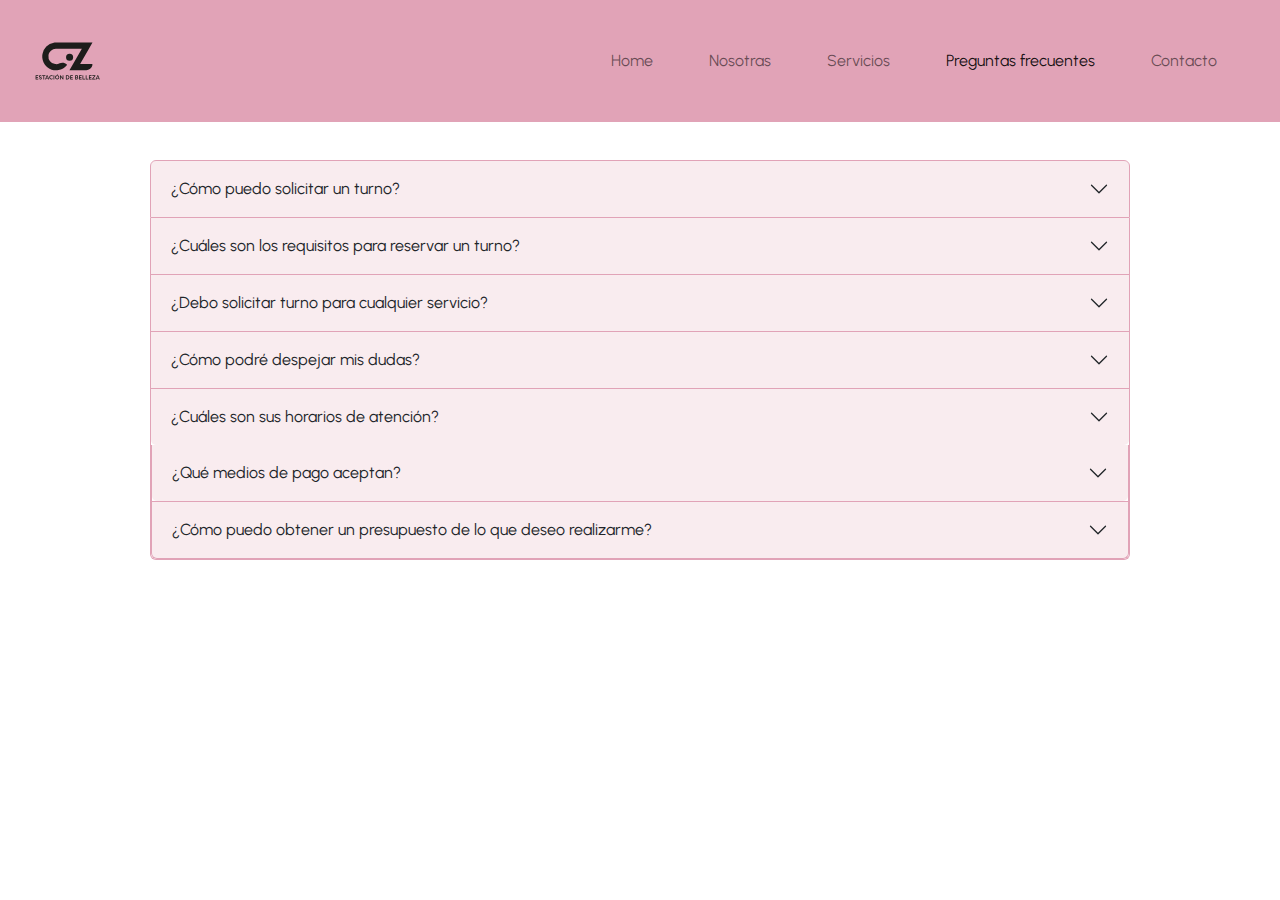
==== pages/blog.html @ d236ede9 "actualización preguntas frecuentes" ====
<!DOCTYPE html>
<html lang="en">
<head>
    <meta charset="UTF-8">
    <meta http-equiv="X-UA-Compatible" content="IE=edge">
    <meta name="viewport" content="width=device-width, initial-scale=1.0">
  <link rel="stylesheet" href="../css/bootstrap.css">
   
  <script src="https://cdn.jsdelivr.net/npm/@popperjs/core@2.11.6/dist/umd/popper.min.js"
  integrity="sha384-oBqDVmMz9ATKxIep9tiCxS/Z9fNfEXiDAYTujMAeBAsjFuCZSmKbSSUnQlmh/jp3"
  crossorigin="anonymous"></script>

<link rel="stylesheet" href="../css/styles.css">
<link rel="preconnect" href="https://fonts.googleapis.com">
<link rel="preconnect" href="https://fonts.gstatic.com" crossorigin>
<link href="https://fonts.googleapis.com/css2?family=Urbanist:ital,wght@0,300;0,400;0,600;0,700;1,100&display=swap"
  rel="stylesheet">
  
    <title> PREGUNTAS FRECUENTES | Últimas novedades sobre belleza </title>
</head>
<body>

            <!-- Comienzo de mi header -->

        <header class="header">
          <nav class="navbar navbar-expand-md navbar-light">
              <div class="container-fluid">
  
                <button class="navbar-toggler" type="button" data-bs-toggle="collapse" data-bs-target="#navbar-toggler" aria-controls="navbarTogglerDemo1" aria-expanded="false" aria-label="Toggle navigation">
                  <span class="navbar-toggler-icon"></span>
                </button>
  
                <div class="collapse navbar-collapse" id="navbar-toggler">
                  <a class="navbar-brand" href="#"> <img src="../img/LOGO CZ-07.svg" width="80" alt="logo de la pagina web"></a>
  
                  <ul class="navbar-nav d-flex justify-content-center align-items-center">
                   
                      <li class="nav-item">
                      <a class="nav-link" href="../index.html">Home</a>
                    </li>
                    <li class="nav-item">
                      <a class="nav-link" href="./nosotras.html">Nosotras</a>
                    </li>
                    <li class="nav-item">
                      <a class="nav-link" href="./servicios.html"> Servicios</a>
                    </li>
  
                    <li class="nav-item">
                      <a class="nav-link active" aria-current="page" href="./blog.html"> Preguntas frecuentes</a>
                    </li>
                    <li class="nav-item">
                      <a class="nav-link" href="./contacto.html"> Contacto</a>
                    </li>
                  </ul>
  
                </div>
              </div>
            </nav>
  
          </header>

       <!-- Comienzo PREGUNTAS -->

         
       <div class="accordion" id="accordionExample">

        <div class="accordion-item">
          <h2 class="accordion-header" id="headingOne">
            <button class="accordion-button collapsed" type="button" data-bs-toggle="collapse" data-bs-target="#collapseOne" aria-expanded="true" aria-controls="collapseOne">
              ¿Cómo puedo solicitar un turno?
            </button>
          </h2>
          <div id="collapseOne" class="accordion-collapse collapse" aria-labelledby="headingOne" data-bs-parent="#accordionExample">
            <div class="accordion-body">
             Podes reservar tu turno a través de nuestro WhatsApp al 11 5131 9333 o por nuestra web, en la sección <a href="./contacto.html">  <strong>contacto</strong></a>.
              </div>
          </div>
        </div>


        <div class="accordion-item">
          <h2 class="accordion-header" id="headingTwo">
            <button class="accordion-button collapsed" type="button" data-bs-toggle="collapse" data-bs-target="#collapseTwo" aria-expanded="false" aria-controls="collapseTwo">
              ¿Cuáles son los requisitos para reservar un turno?
            </button>
          </h2>
          <div id="collapseTwo" class="accordion-collapse collapse" aria-labelledby="headingTwo" data-bs-parent="#accordionExample">
            <div class="accordion-body">
              Al reservar un turno la/el usuario/a acepta de manera consciente y tacita los términos y condiciones de reserva, al abonar la seña de confirmación del turno, el mismo queda confirmado. </div>
          </div>
        </div>


        <div class="accordion-item">
          <h2 class="accordion-header" id="headingThree">
            <button class="accordion-button collapsed" type="button" data-bs-toggle="collapse" data-bs-target="#collapseThree" aria-expanded="false" aria-controls="collapseThree">
              ¿Debo solicitar turno para cualquier servicio?
            </button>
          </h2>
          <div id="collapseThree" class="accordion-collapse collapse" aria-labelledby="headingThree" data-bs-parent="#accordionExample">
            <div class="accordion-body">
              Respetando los protocolos de atención, solamente se podrá asistir al salón con reserva previa de turno. En caso de que desees solo asesorarte previamente a reservar un turno, podes contactarnos por Whatsapp al 11 5131 9333 o llamando al 4831 3952 para coordinar una visita </div>
          </div>
        </div>

        <div class="accordion-item">
          <h2 class="accordion-header" id="headingFour">
            <button class="accordion-button collapsed" type="button" data-bs-toggle="collapse" data-bs-target="#collapseFour" aria-expanded="true" aria-controls="collapseFour">
              ¿Cómo podré despejar mis dudas?
            </button>
          </h2>
          <div id="collapseFour" class="accordion-collapse collapse" aria-labelledby="headingFour" data-bs-parent="#accordionExample">
            <div class="accordion-body">
              Dentro del turno, habrá un espacio de asesoramiento personalizado para que consultes las dudas que te surjan con respecto a tu servicio, técnica a utilizar o requerimientos para tu cabello!
            </div>
          </div>
        </div>


        <div class="accordion-item">
          <h2 class="accordion-header" id="headingFive">
            <button class="accordion-button collapsed" type="button" data-bs-toggle="collapse" data-bs-target="#collapseFive" aria-expanded="false" aria-controls="collapseFive">
              ¿Cuáles son sus horarios de atención?
            </button>
          </h2>
          <div id="collapseFive" class="accordion-collapse collapse" aria-labelledby="headingFive" data-bs-parent="#accordionExample">
            <div class="accordion-body">Nuestros horarios de atención al público son de martes a domingos de 9 a 21 hs y los lunes y feriados de 9 a 18 hs. Consúltanos según tu servicio a realizar los tiempos de duración de dicho servicio para coordinar un turno en base a nuestros horarios.
          </div>
        </div>


        <div class="accordion-item">
          <h2 class="accordion-header" id="headingSix">
            <button class="accordion-button collapsed" type="button" data-bs-toggle="collapse" data-bs-target="#collapseSix" aria-expanded="false" aria-controls="collapseSix">
              ¿Qué medios de pago aceptan?
            </button>
          </h2>
          <div id="collapseSix" class="accordion-collapse collapse" aria-labelledby="headingSix" data-bs-parent="#accordionExample">
            <div class="accordion-body">
              Aceptamos Mercado Pago, tarjetas de débito o crédito; en efectivo realizamos el 10% de dto.
              Podrás abonar todos los días, en 3 y 6 cuotas sin interés, con cualquier banco, exceptuando entidades financieras</div>
        </div>
      </div>

      <div class="accordion-item">
        <h2 class="accordion-header" id="headingSeven">
          <button class="accordion-button collapsed" type="button" data-bs-toggle="collapse" data-bs-target="#collapseSeven" aria-expanded="false" aria-controls="collapseSeven">
            ¿Cómo puedo obtener un presupuesto de lo que deseo realizarme? 
          </button>
        </h2>
        <div id="collapseSeven" class="accordion-collapse collapse" aria-labelledby="headingSeven" data-bs-parent="#accordionExample">
          <div class="accordion-body">
            Para obtener un presupuesto exacto recomendamos solicitar turno para que uno de nuestros profesionales realice el diagnóstico y asesoramiento correspondiente, en base a largo, cantidad y técnica a utilizar. A través de nuestro Whatsapp podemos brindarte un aproximado del precio de lo que deseas hacerte. Podes escribirnos al 11 5131 9333 o llamando al 4831 3952</div>
    </div>

  









      <script src="https://cdn.jsdelivr.net/npm/bootstrap@5.2.3/dist/js/bootstrap.min.js"
      integrity="sha384-cuYeSxntonz0PPNlHhBs68uyIAVpIIOZZ5JqeqvYYIcEL727kskC66kF92t6Xl2V"
      crossorigin="anonymous"></script>    
</body>
---- css/styles.css ----
* {
  margin: 0;
  padding: 0;
  box-sizing: border-box;
  font-family: "Urbanist", sans-serif, "poppins", "Lucida Sans Regular", "Lucida Grande", "Lucida Sans Unicode", Geneva, Verdana, sans-serif;
}

ul,
ol {
  list-style-type: none;
}

a {
  text-decoration: none;
}

a {
  color: black;
}

section {
  display: flex;
  flex-direction: column;
  align-items: center;
  justify-content: center;
}

header {
  width: 100%;
  background-color: #E1A3B7;
  position: fixed;
  top: 0;
}

.navbar {
  padding: 1rem;
  text-align: center;
}

.navbar-collapse {
  align-items: center;
  justify-content: space-between;
}

.nav-item {
  display: inline-block;
  margin-right: 14px;
  color: #fff;
  padding: 8px 13px;
}

/* hero */
.portada {
  height: 100vh;
  background-color: #E1A3B7;
  background-image: url(../img/woman-washing-head.jpg);
  background-repeat: no-repeat;
  background-size: cover;
  background-position: center;
  display: flex;
  flex-direction: column;
  justify-content: center;
  align-items: center;
}
.portada__titulo {
  font-size: 2.5rem;
}
.portada__parrafo {
  font-size: 1.5rem;
}
.portada__boton {
  padding: 8px 28px;
  background-color: #fff;
  border: 2px solid #fff;
  border-radius: 50px;
  margin-top: 15px;
}

/* servicios */
.servicios .row div {
  height: 250px;
  background-color: #fff;
  border: 3px;
}

.servicios {
  padding: 40px 40px 20px 40px;
}
.servicios__columna {
  padding: 20px;
  border: 2px solid #E1A3B7;
  display: flex;
  flex-direction: column;
  align-items: center;
  justify-content: space-evenly;
}
.servicios__titulo {
  color: rgb(0, 0, 0);
  font-size: 25px;
  font-weight: bold !important;
  margin: 10px 0px;
}
.servicios__badges {
  font-size: 15px;
  margin: 10px 0;
}

/* testimonios */
.testimonios {
  padding: 0px 40px 80px 40px;
}
.testimonios__titulo {
  color: black;
  font-size: 25px;
  font-weight: bold !important;
  margin: 10px 0px;
}
.testimonios__descripcion {
  color: black;
  font-size: 15px;
  font-weight: lighter;
}

.testimonios .carousel {
  max-width: 800px;
}

.carousel-item {
  height: 250px;
}

.carousel-item .container {
  width: 100%;
  height: 100%;
  display: flex;
  flex-direction: column;
  align-items: center;
  justify-items: center;
}

.container {
  display: flex;
  justify-content: center;
}

.testimonio-imagen {
  height: 60px;
  width: 60px;
  margin: 30px 10px 20px 10px;
}

.testimonio-texto {
  max-width: 70%;
  font-size: 20px;
  text-align: center;
  font-weight: 200;
  font-style: italic;
}

.testimonio-info {
  font-weight: bold;
  text-align: center;
  margin-bottom: 0;
}

.testimonio-info p {
  margin-bottom: 0;
}

@media screen and (max-width: 800) {
  .testimonio-imagen {
    height: 120px;
    width: 120px;
  }
  .testimonio-texto {
    font-size: 18px;
  }
}
/* footer */
.footer {
  padding: 40px 40px 80px 40px;
  background-color: black;
  align-items: center;
}
.footer__texto {
  color: #fff;
}

.accordion {
  padding: 160px 150px 80px 150px;
  --bs-accordion-active-color: black;
  --bs-accordion-btn-focus-border-color: #e1a3b660;
  --bs-accordion-btn-focus-box-shadow: 0 0 0 0.15rem #E1A3B7;
  --bs-accordion-active-bg:#e1a3b61e;
  --bs-accordion-btn-bg: #e1a3b536;
  --bs-border-color: #E1A3B7;
}

.contacto {
  padding: 160px 40px 80px 40px;
}
.contacto__titulo {
  color: #E1A3B7;
}
.contacto__subtitulo {
  font-weight: lighter;
}

.btn-primary {
  color: #fff;
  background-color: #E1A3B7;
}

/*# sourceMappingURL=styles.css.map */
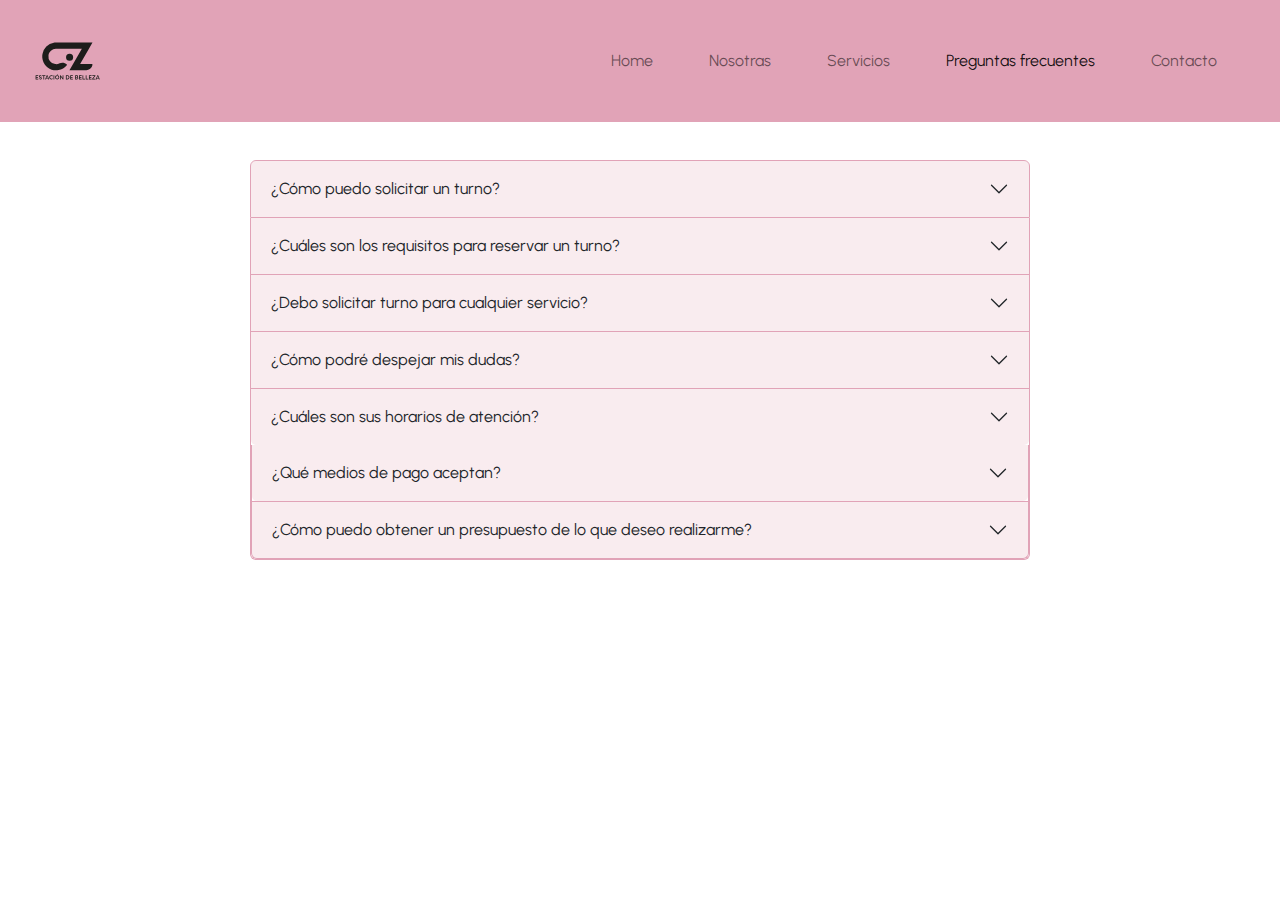
==== commit 3a995e04: "actualización contenido preguntas frecuentes" ====
--- a/pages/blog.html
+++ b/pages/blog.html
@@ -62,7 +62,7 @@
        <!-- Comienzo PREGUNTAS -->
 
          
-       <div class="accordion" id="accordionExample">
+       <div class="accordion">
 
         <div class="accordion-item">
           <h2 class="accordion-header" id="headingOne">
--- a/css/styles.css
+++ b/css/styles.css
@@ -187,7 +187,7 @@
 }
 
 .accordion {
-  padding: 160px 150px 80px 150px;
+  padding: 160px 250px 80px 250px;
   --bs-accordion-active-color: black;
   --bs-accordion-btn-focus-border-color: #e1a3b660;
   --bs-accordion-btn-focus-box-shadow: 0 0 0 0.15rem #E1A3B7;
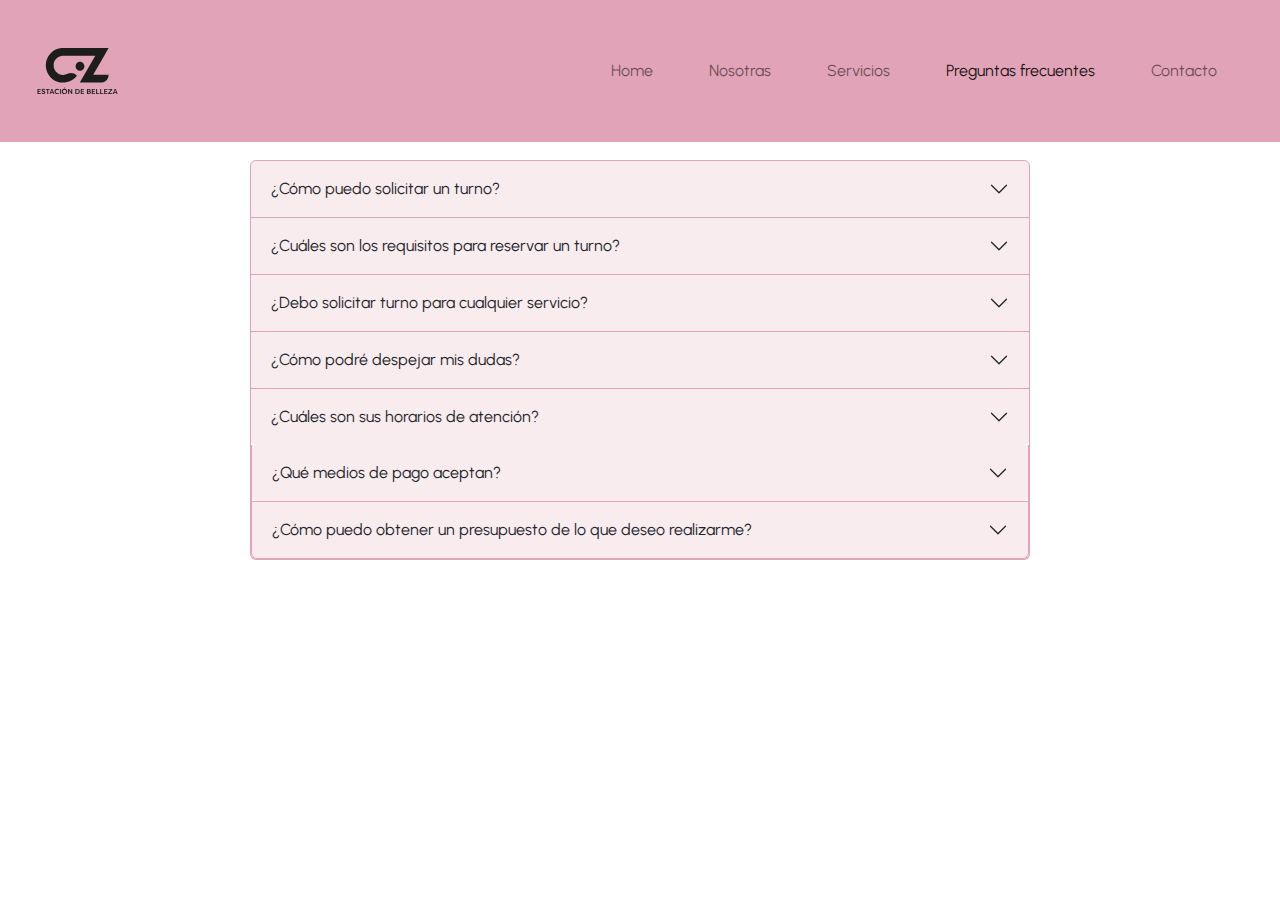
==== commit 85c6675e: "se agrego variables" ====
--- a/pages/blog.html
+++ b/pages/blog.html
@@ -1,159 +1,186 @@
 <!DOCTYPE html>
 <html lang="en">
+
 <head>
-    <meta charset="UTF-8">
-    <meta http-equiv="X-UA-Compatible" content="IE=edge">
-    <meta name="viewport" content="width=device-width, initial-scale=1.0">
+  <meta charset="UTF-8">
+  <meta http-equiv="X-UA-Compatible" content="IE=edge">
+  <meta name="viewport" content="width=device-width, initial-scale=1.0">
   <link rel="stylesheet" href="../css/bootstrap.css">
-   
+
   <script src="https://cdn.jsdelivr.net/npm/@popperjs/core@2.11.6/dist/umd/popper.min.js"
-  integrity="sha384-oBqDVmMz9ATKxIep9tiCxS/Z9fNfEXiDAYTujMAeBAsjFuCZSmKbSSUnQlmh/jp3"
-  crossorigin="anonymous"></script>
+    integrity="sha384-oBqDVmMz9ATKxIep9tiCxS/Z9fNfEXiDAYTujMAeBAsjFuCZSmKbSSUnQlmh/jp3"
+    crossorigin="anonymous"></script>
 
-<link rel="stylesheet" href="../css/styles.css">
-<link rel="preconnect" href="https://fonts.googleapis.com">
-<link rel="preconnect" href="https://fonts.gstatic.com" crossorigin>
-<link href="https://fonts.googleapis.com/css2?family=Urbanist:ital,wght@0,300;0,400;0,600;0,700;1,100&display=swap"
-  rel="stylesheet">
-  
-    <title> PREGUNTAS FRECUENTES | Últimas novedades sobre belleza </title>
+  <link rel="stylesheet" href="../css/styles.css">
+  <link rel="preconnect" href="https://fonts.googleapis.com">
+  <link rel="preconnect" href="https://fonts.gstatic.com" crossorigin>
+  <link href="https://fonts.googleapis.com/css2?family=Urbanist:ital,wght@0,300;0,400;0,600;0,700;1,100&display=swap"
+    rel="stylesheet">
+
+  <title> PREGUNTAS FRECUENTES | Últimas novedades sobre belleza </title>
 </head>
+
 <body>
 
-            <!-- Comienzo de mi header -->
+  <!-- Comienzo de mi header -->
 
-        <header class="header">
-          <nav class="navbar navbar-expand-md navbar-light">
-              <div class="container-fluid">
-  
-                <button class="navbar-toggler" type="button" data-bs-toggle="collapse" data-bs-target="#navbar-toggler" aria-controls="navbarTogglerDemo1" aria-expanded="false" aria-label="Toggle navigation">
-                  <span class="navbar-toggler-icon"></span>
-                </button>
-  
-                <div class="collapse navbar-collapse" id="navbar-toggler">
-                  <a class="navbar-brand" href="#"> <img src="../img/LOGO CZ-07.svg" width="80" alt="logo de la pagina web"></a>
-  
-                  <ul class="navbar-nav d-flex justify-content-center align-items-center">
-                   
-                      <li class="nav-item">
-                      <a class="nav-link" href="../index.html">Home</a>
-                    </li>
-                    <li class="nav-item">
-                      <a class="nav-link" href="./nosotras.html">Nosotras</a>
-                    </li>
-                    <li class="nav-item">
-                      <a class="nav-link" href="./servicios.html"> Servicios</a>
-                    </li>
-  
-                    <li class="nav-item">
-                      <a class="nav-link active" aria-current="page" href="./blog.html"> Preguntas frecuentes</a>
-                    </li>
-                    <li class="nav-item">
-                      <a class="nav-link" href="./contacto.html"> Contacto</a>
-                    </li>
-                  </ul>
-  
-                </div>
-              </div>
-            </nav>
-  
-          </header>
+  <header class="header">
+    <nav class="navbar navbar-expand-md navbar-light">
+      <div class="container-fluid">
 
-       <!-- Comienzo PREGUNTAS -->
+        <button class="navbar-toggler" type="button" data-bs-toggle="collapse" data-bs-target="#navbar-toggler"
+          aria-controls="navbarTogglerDemo1" aria-expanded="false" aria-label="Toggle navigation">
+          <span class="navbar-toggler-icon"></span>
+        </button>
 
-         
-       <div class="accordion">
+        <div class="collapse navbar-collapse" id="navbar-toggler">
+          <a class="navbar-brand" href="#"> <img src="../img/LOGO CZ-07.svg" width="100"
+              alt="logo de la pagina web"></a>
 
-        <div class="accordion-item">
-          <h2 class="accordion-header" id="headingOne">
-            <button class="accordion-button collapsed" type="button" data-bs-toggle="collapse" data-bs-target="#collapseOne" aria-expanded="true" aria-controls="collapseOne">
-              ¿Cómo puedo solicitar un turno?
-            </button>
-          </h2>
-          <div id="collapseOne" class="accordion-collapse collapse" aria-labelledby="headingOne" data-bs-parent="#accordionExample">
-            <div class="accordion-body">
-             Podes reservar tu turno a través de nuestro WhatsApp al 11 5131 9333 o por nuestra web, en la sección <a href="./contacto.html">  <strong>contacto</strong></a>.
-              </div>
-          </div>
+          <ul class="navbar-nav d-flex justify-content-center align-items-center">
+
+            <li class="nav-item">
+              <a class="nav-link" href="../index.html">Home</a>
+            </li>
+            <li class="nav-item">
+              <a class="nav-link" href="./nosotras.html">Nosotras</a>
+            </li>
+            <li class="nav-item">
+              <a class="nav-link" href="./servicios.html"> Servicios</a>
+            </li>
+
+            <li class="nav-item">
+              <a class="nav-link active" aria-current="page" href="./blog.html"> Preguntas frecuentes</a>
+            </li>
+            <li class="nav-item">
+              <a class="nav-link" href="./contacto.html"> Contacto</a>
+            </li>
+          </ul>
+
         </div>
+      </div>
+    </nav>
+
+  </header>
+
+  <!-- Comienzo PREGUNTAS -->
 
 
-        <div class="accordion-item">
-          <h2 class="accordion-header" id="headingTwo">
-            <button class="accordion-button collapsed" type="button" data-bs-toggle="collapse" data-bs-target="#collapseTwo" aria-expanded="false" aria-controls="collapseTwo">
-              ¿Cuáles son los requisitos para reservar un turno?
-            </button>
-          </h2>
-          <div id="collapseTwo" class="accordion-collapse collapse" aria-labelledby="headingTwo" data-bs-parent="#accordionExample">
-            <div class="accordion-body">
-              Al reservar un turno la/el usuario/a acepta de manera consciente y tacita los términos y condiciones de reserva, al abonar la seña de confirmación del turno, el mismo queda confirmado. </div>
-          </div>
+  <div class="accordion">
+
+    <div class="accordion-item">
+      <h2 class="accordion-header" id="headingOne">
+        <button class="accordion-button collapsed" type="button" data-bs-toggle="collapse" data-bs-target="#collapseOne"
+          aria-expanded="true" aria-controls="collapseOne">
+          ¿Cómo puedo solicitar un turno?
+        </button>
+      </h2>
+      <div id="collapseOne" class="accordion-collapse collapse" aria-labelledby="headingOne"
+        data-bs-parent="#accordionExample">
+        <div class="accordion-body">
+          Podes reservar tu turno a través de nuestro WhatsApp al 11 5131 9333 o por nuestra web, en la sección <a
+            href="./contacto.html"> <strong>contacto</strong></a>.
         </div>
+      </div>
+    </div>
 
 
-        <div class="accordion-item">
-          <h2 class="accordion-header" id="headingThree">
-            <button class="accordion-button collapsed" type="button" data-bs-toggle="collapse" data-bs-target="#collapseThree" aria-expanded="false" aria-controls="collapseThree">
-              ¿Debo solicitar turno para cualquier servicio?
-            </button>
-          </h2>
-          <div id="collapseThree" class="accordion-collapse collapse" aria-labelledby="headingThree" data-bs-parent="#accordionExample">
-            <div class="accordion-body">
-              Respetando los protocolos de atención, solamente se podrá asistir al salón con reserva previa de turno. En caso de que desees solo asesorarte previamente a reservar un turno, podes contactarnos por Whatsapp al 11 5131 9333 o llamando al 4831 3952 para coordinar una visita </div>
-          </div>
-        </div>
-
-        <div class="accordion-item">
-          <h2 class="accordion-header" id="headingFour">
-            <button class="accordion-button collapsed" type="button" data-bs-toggle="collapse" data-bs-target="#collapseFour" aria-expanded="true" aria-controls="collapseFour">
-              ¿Cómo podré despejar mis dudas?
-            </button>
-          </h2>
-          <div id="collapseFour" class="accordion-collapse collapse" aria-labelledby="headingFour" data-bs-parent="#accordionExample">
-            <div class="accordion-body">
-              Dentro del turno, habrá un espacio de asesoramiento personalizado para que consultes las dudas que te surjan con respecto a tu servicio, técnica a utilizar o requerimientos para tu cabello!
-            </div>
-          </div>
-        </div>
+    <div class="accordion-item">
+      <h2 class="accordion-header" id="headingTwo">
+        <button class="accordion-button collapsed" type="button" data-bs-toggle="collapse" data-bs-target="#collapseTwo"
+          aria-expanded="false" aria-controls="collapseTwo">
+          ¿Cuáles son los requisitos para reservar un turno?
+        </button>
+      </h2>
+      <div id="collapseTwo" class="accordion-collapse collapse" aria-labelledby="headingTwo"
+        data-bs-parent="#accordionExample">
+        <div class="accordion-body">
+          Al reservar un turno la/el usuario/a acepta de manera consciente y tacita los términos y condiciones de
+          reserva, al abonar la seña de confirmación del turno, el mismo queda confirmado. </div>
+      </div>
+    </div>
 
 
-        <div class="accordion-item">
-          <h2 class="accordion-header" id="headingFive">
-            <button class="accordion-button collapsed" type="button" data-bs-toggle="collapse" data-bs-target="#collapseFive" aria-expanded="false" aria-controls="collapseFive">
-              ¿Cuáles son sus horarios de atención?
-            </button>
-          </h2>
-          <div id="collapseFive" class="accordion-collapse collapse" aria-labelledby="headingFive" data-bs-parent="#accordionExample">
-            <div class="accordion-body">Nuestros horarios de atención al público son de martes a domingos de 9 a 21 hs y los lunes y feriados de 9 a 18 hs. Consúltanos según tu servicio a realizar los tiempos de duración de dicho servicio para coordinar un turno en base a nuestros horarios.
-          </div>
+    <div class="accordion-item">
+      <h2 class="accordion-header" id="headingThree">
+        <button class="accordion-button collapsed" type="button" data-bs-toggle="collapse"
+          data-bs-target="#collapseThree" aria-expanded="false" aria-controls="collapseThree">
+          ¿Debo solicitar turno para cualquier servicio?
+        </button>
+      </h2>
+      <div id="collapseThree" class="accordion-collapse collapse" aria-labelledby="headingThree"
+        data-bs-parent="#accordionExample">
+        <div class="accordion-body">
+          Respetando los protocolos de atención, solamente se podrá asistir al salón con reserva previa de turno. En
+          caso de que desees solo asesorarte previamente a reservar un turno, podes contactarnos por Whatsapp al 11 5131
+          9333 o llamando al 4831 3952 para coordinar una visita </div>
+      </div>
+    </div>
+
+    <div class="accordion-item">
+      <h2 class="accordion-header" id="headingFour">
+        <button class="accordion-button collapsed" type="button" data-bs-toggle="collapse"
+          data-bs-target="#collapseFour" aria-expanded="true" aria-controls="collapseFour">
+          ¿Cómo podré despejar mis dudas?
+        </button>
+      </h2>
+      <div id="collapseFour" class="accordion-collapse collapse" aria-labelledby="headingFour"
+        data-bs-parent="#accordionExample">
+        <div class="accordion-body">
+          Dentro del turno, habrá un espacio de asesoramiento personalizado para que consultes las dudas que te surjan
+          con respecto a tu servicio, técnica a utilizar o requerimientos para tu cabello!
         </div>
+      </div>
+    </div>
 
 
-        <div class="accordion-item">
-          <h2 class="accordion-header" id="headingSix">
-            <button class="accordion-button collapsed" type="button" data-bs-toggle="collapse" data-bs-target="#collapseSix" aria-expanded="false" aria-controls="collapseSix">
-              ¿Qué medios de pago aceptan?
-            </button>
-          </h2>
-          <div id="collapseSix" class="accordion-collapse collapse" aria-labelledby="headingSix" data-bs-parent="#accordionExample">
-            <div class="accordion-body">
-              Aceptamos Mercado Pago, tarjetas de débito o crédito; en efectivo realizamos el 10% de dto.
-              Podrás abonar todos los días, en 3 y 6 cuotas sin interés, con cualquier banco, exceptuando entidades financieras</div>
+    <div class="accordion-item">
+      <h2 class="accordion-header" id="headingFive">
+        <button class="accordion-button collapsed" type="button" data-bs-toggle="collapse"
+          data-bs-target="#collapseFive" aria-expanded="false" aria-controls="collapseFive">
+          ¿Cuáles son sus horarios de atención?
+        </button>
+      </h2>
+      <div id="collapseFive" class="accordion-collapse collapse" aria-labelledby="headingFive"
+        data-bs-parent="#accordionExample">
+        <div class="accordion-body">Nuestros horarios de atención al público son de martes a domingos de 9 a 21 hs y los
+          lunes y feriados de 9 a 18 hs. Consúltanos según tu servicio a realizar los tiempos de duración de dicho
+          servicio para coordinar un turno en base a nuestros horarios.
+        </div>
+      </div>
+
+
+      <div class="accordion-item">
+        <h2 class="accordion-header" id="headingSix">
+          <button class="accordion-button collapsed" type="button" data-bs-toggle="collapse"
+            data-bs-target="#collapseSix" aria-expanded="false" aria-controls="collapseSix">
+            ¿Qué medios de pago aceptan?
+          </button>
+        </h2>
+        <div id="collapseSix" class="accordion-collapse collapse" aria-labelledby="headingSix"
+          data-bs-parent="#accordionExample">
+          <div class="accordion-body">
+            Aceptamos Mercado Pago, tarjetas de débito o crédito; en efectivo realizamos el 10% de dto.
+            Podrás abonar todos los días, en 3 y 6 cuotas sin interés, con cualquier banco, exceptuando entidades
+            financieras</div>
         </div>
       </div>
 
       <div class="accordion-item">
         <h2 class="accordion-header" id="headingSeven">
-          <button class="accordion-button collapsed" type="button" data-bs-toggle="collapse" data-bs-target="#collapseSeven" aria-expanded="false" aria-controls="collapseSeven">
-            ¿Cómo puedo obtener un presupuesto de lo que deseo realizarme? 
+          <button class="accordion-button collapsed" type="button" data-bs-toggle="collapse"
+            data-bs-target="#collapseSeven" aria-expanded="false" aria-controls="collapseSeven">
+            ¿Cómo puedo obtener un presupuesto de lo que deseo realizarme?
           </button>
         </h2>
-        <div id="collapseSeven" class="accordion-collapse collapse" aria-labelledby="headingSeven" data-bs-parent="#accordionExample">
+        <div id="collapseSeven" class="accordion-collapse collapse" aria-labelledby="headingSeven"
+          data-bs-parent="#accordionExample">
           <div class="accordion-body">
-            Para obtener un presupuesto exacto recomendamos solicitar turno para que uno de nuestros profesionales realice el diagnóstico y asesoramiento correspondiente, en base a largo, cantidad y técnica a utilizar. A través de nuestro Whatsapp podemos brindarte un aproximado del precio de lo que deseas hacerte. Podes escribirnos al 11 5131 9333 o llamando al 4831 3952</div>
-    </div>
-
-  
+            Para obtener un presupuesto exacto recomendamos solicitar turno para que uno de nuestros profesionales
+            realice el diagnóstico y asesoramiento correspondiente, en base a largo, cantidad y técnica a utilizar. A
+            través de nuestro Whatsapp podemos brindarte un aproximado del precio de lo que deseas hacerte. Podes
+            escribirnos al 11 5131 9333 o llamando al 4831 3952</div>
+        </div>
 
 
 
@@ -163,7 +190,9 @@
 
 
 
-      <script src="https://cdn.jsdelivr.net/npm/bootstrap@5.2.3/dist/js/bootstrap.min.js"
-      integrity="sha384-cuYeSxntonz0PPNlHhBs68uyIAVpIIOZZ5JqeqvYYIcEL727kskC66kF92t6Xl2V"
-      crossorigin="anonymous"></script>    
+
+
+        <script src="https://cdn.jsdelivr.net/npm/bootstrap@5.2.3/dist/js/bootstrap.min.js"
+          integrity="sha384-cuYeSxntonz0PPNlHhBs68uyIAVpIIOZZ5JqeqvYYIcEL727kskC66kF92t6Xl2V"
+          crossorigin="anonymous"></script>
 </body>--- a/css/styles.css
+++ b/css/styles.css
@@ -190,10 +190,10 @@
   padding: 160px 250px 80px 250px;
   --bs-accordion-active-color: black;
   --bs-accordion-btn-focus-border-color: #e1a3b660;
-  --bs-accordion-btn-focus-box-shadow: 0 0 0 0.15rem #E1A3B7;
+  --bs-accordion-btn-focus-box-shadow: 0 0 0 0.05rem #E1A3B7;
   --bs-accordion-active-bg:#e1a3b61e;
   --bs-accordion-btn-bg: #e1a3b536;
-  --bs-border-color: #E1A3B7;
+  --bs-border-color: #E1A3B7 ;
 }
 
 .contacto {
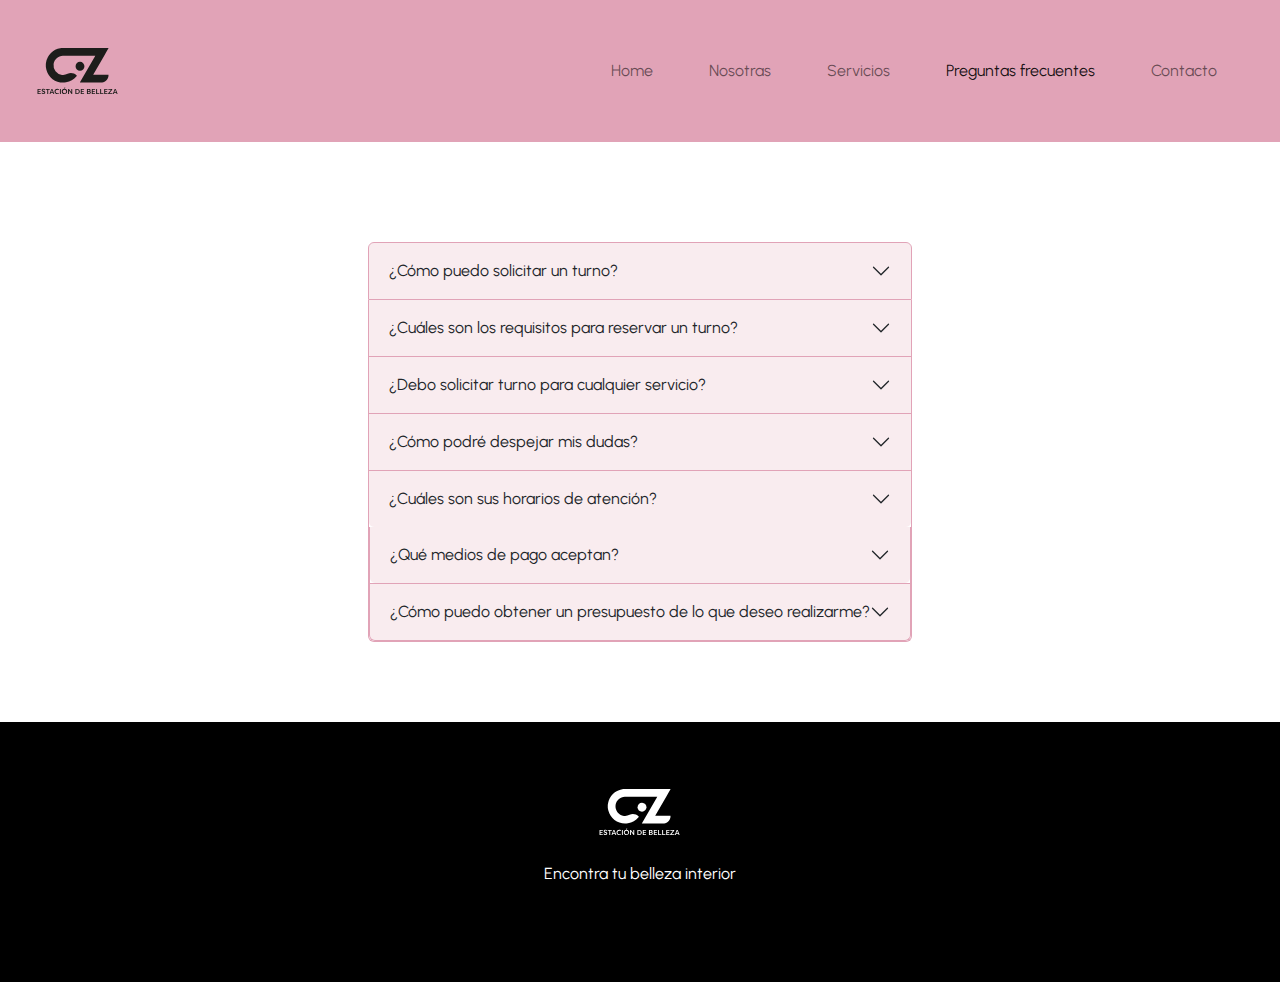
==== commit cb4eec9d: "correcion linkeo hoja de estilo en todas las paginas" ====
--- a/pages/blog.html
+++ b/pages/blog.html
@@ -63,136 +63,171 @@
 
   </header>
 
-  <!-- Comienzo PREGUNTAS -->
-
-
-  <div class="accordion">
-
-    <div class="accordion-item">
-      <h2 class="accordion-header" id="headingOne">
-        <button class="accordion-button collapsed" type="button" data-bs-toggle="collapse" data-bs-target="#collapseOne"
-          aria-expanded="true" aria-controls="collapseOne">
-          ¿Cómo puedo solicitar un turno?
-        </button>
-      </h2>
-      <div id="collapseOne" class="accordion-collapse collapse" aria-labelledby="headingOne"
-        data-bs-parent="#accordionExample">
-        <div class="accordion-body">
-          Podes reservar tu turno a través de nuestro WhatsApp al 11 5131 9333 o por nuestra web, en la sección <a
-            href="./contacto.html"> <strong>contacto</strong></a>.
-        </div>
-      </div>
+
+  <!-- Comienzo de mi main -->
+
+  <main>
+
+
+
+
+    <section class="preguntas">
+
+     <div>  <h3 class="preguntas__titulo"> Preguntas frecuentes</h3>
+      <p class="preguntas__subtitulo"> Para obtener una respuesta inmediata, podés entrar a las siguientes preguntas
+        frecuentes, donde encontrarás información sobre las cuestiones más consultadas.</p>
+      </div> 
+
+      <!-- Comienzo PREGUNTAS -->
+
+      <div class="accordion">
+
+        <div class="accordion-item">
+          <h2 class="accordion-header" id="headingOne">
+            <button class="accordion-button collapsed" type="button" data-bs-toggle="collapse"
+              data-bs-target="#collapseOne" aria-expanded="true" aria-controls="collapseOne">
+              ¿Cómo puedo solicitar un turno?
+            </button>
+          </h2>
+          <div id="collapseOne" class="accordion-collapse collapse" aria-labelledby="headingOne"
+            data-bs-parent="#accordionExample">
+            <div class="accordion-body">
+              Podes reservar tu turno a través de nuestro WhatsApp al 11 5131 9333 o por nuestra web, en la sección <a
+                href="./contacto.html"> <strong>contacto</strong></a>.
+            </div>
+          </div>
+        </div>
+
+
+        <div class="accordion-item">
+          <h2 class="accordion-header" id="headingTwo">
+            <button class="accordion-button collapsed" type="button" data-bs-toggle="collapse"
+              data-bs-target="#collapseTwo" aria-expanded="false" aria-controls="collapseTwo">
+              ¿Cuáles son los requisitos para reservar un turno?
+            </button>
+          </h2>
+          <div id="collapseTwo" class="accordion-collapse collapse" aria-labelledby="headingTwo"
+            data-bs-parent="#accordionExample">
+            <div class="accordion-body">
+              Al reservar un turno la/el usuario/a acepta de manera consciente y tacita los términos y condiciones de
+              reserva, al abonar la seña de confirmación del turno, el mismo queda confirmado. </div>
+          </div>
+        </div>
+
+
+        <div class="accordion-item">
+          <h2 class="accordion-header" id="headingThree">
+            <button class="accordion-button collapsed" type="button" data-bs-toggle="collapse"
+              data-bs-target="#collapseThree" aria-expanded="false" aria-controls="collapseThree">
+              ¿Debo solicitar turno para cualquier servicio?
+            </button>
+          </h2>
+          <div id="collapseThree" class="accordion-collapse collapse" aria-labelledby="headingThree"
+            data-bs-parent="#accordionExample">
+            <div class="accordion-body">
+              Respetando los protocolos de atención, solamente se podrá asistir al salón con reserva previa de turno. En
+              caso de que desees solo asesorarte previamente a reservar un turno, podes contactarnos por Whatsapp al 11
+              5131
+              9333 o llamando al 4831 3952 para coordinar una visita </div>
+          </div>
+        </div>
+
+        <div class="accordion-item">
+          <h2 class="accordion-header" id="headingFour">
+            <button class="accordion-button collapsed" type="button" data-bs-toggle="collapse"
+              data-bs-target="#collapseFour" aria-expanded="true" aria-controls="collapseFour">
+              ¿Cómo podré despejar mis dudas?
+            </button>
+          </h2>
+          <div id="collapseFour" class="accordion-collapse collapse" aria-labelledby="headingFour"
+            data-bs-parent="#accordionExample">
+            <div class="accordion-body">
+              Dentro del turno, habrá un espacio de asesoramiento personalizado para que consultes las dudas que te
+              surjan
+              con respecto a tu servicio, técnica a utilizar o requerimientos para tu cabello!
+            </div>
+          </div>
+        </div>
+
+
+        <div class="accordion-item">
+          <h2 class="accordion-header" id="headingFive">
+            <button class="accordion-button collapsed" type="button" data-bs-toggle="collapse"
+              data-bs-target="#collapseFive" aria-expanded="false" aria-controls="collapseFive">
+              ¿Cuáles son sus horarios de atención?
+            </button>
+          </h2>
+          <div id="collapseFive" class="accordion-collapse collapse" aria-labelledby="headingFive"
+            data-bs-parent="#accordionExample">
+            <div class="accordion-body">Nuestros horarios de atención al público son de martes a domingos de 9 a 21 hs y
+              los
+              lunes y feriados de 9 a 18 hs. Consúltanos según tu servicio a realizar los tiempos de duración de dicho
+              servicio para coordinar un turno en base a nuestros horarios.
+            </div>
+          </div>
+
+
+          <div class="accordion-item">
+            <h2 class="accordion-header" id="headingSix">
+              <button class="accordion-button collapsed" type="button" data-bs-toggle="collapse"
+                data-bs-target="#collapseSix" aria-expanded="false" aria-controls="collapseSix">
+                ¿Qué medios de pago aceptan?
+              </button>
+            </h2>
+            <div id="collapseSix" class="accordion-collapse collapse" aria-labelledby="headingSix"
+              data-bs-parent="#accordionExample">
+              <div class="accordion-body">
+                Aceptamos Mercado Pago, tarjetas de débito o crédito; en efectivo realizamos el 10% de dto.
+                Podrás abonar todos los días, en 3 y 6 cuotas sin interés, con cualquier banco, exceptuando entidades
+                financieras</div>
+            </div>
+          </div>
+
+          <div class="accordion-item">
+            <h2 class="accordion-header" id="headingSeven">
+              <button class="accordion-button collapsed" type="button" data-bs-toggle="collapse"
+                data-bs-target="#collapseSeven" aria-expanded="false" aria-controls="collapseSeven">
+                ¿Cómo puedo obtener un presupuesto de lo que deseo realizarme?
+              </button>
+            </h2>
+            <div id="collapseSeven" class="accordion-collapse collapse" aria-labelledby="headingSeven"
+              data-bs-parent="#accordionExample">
+              <div class="accordion-body">
+                Para obtener un presupuesto exacto recomendamos solicitar turno para que uno de nuestros profesionales
+                realice el diagnóstico y asesoramiento correspondiente, en base a largo, cantidad y técnica a utilizar.
+                A
+                través de nuestro Whatsapp podemos brindarte un aproximado del precio de lo que deseas hacerte. Podes
+                escribirnos al 11 5131 9333 o llamando al 4831 3952</div>
+            </div>
+
+
+
+          </div>
+
+
+    </section>
+
+
+  </main>
+
+  <!-- footer -->
+
+  <footer class="footer d-flex flex-column aligh-items-center justify-content-center">
+    <img class="footer__icon" src="../img/LOGO CZ-blanco.svg" width="100" alt="logo de la marca car zingale">
+    <p class="footer__texto text-center"> Encontra tu belleza interior </p>
+
+    <div class="footer__iconos d-flex flex-wrap aligh-items-center justify-content-center">
+      <a href="https://www.instagram.com/carzingale.edb/" target="_blank" rel="noopener noreferrer"> <i
+          class="bi bi-instagram"></i> </a>
+
     </div>
 
-
-    <div class="accordion-item">
-      <h2 class="accordion-header" id="headingTwo">
-        <button class="accordion-button collapsed" type="button" data-bs-toggle="collapse" data-bs-target="#collapseTwo"
-          aria-expanded="false" aria-controls="collapseTwo">
-          ¿Cuáles son los requisitos para reservar un turno?
-        </button>
-      </h2>
-      <div id="collapseTwo" class="accordion-collapse collapse" aria-labelledby="headingTwo"
-        data-bs-parent="#accordionExample">
-        <div class="accordion-body">
-          Al reservar un turno la/el usuario/a acepta de manera consciente y tacita los términos y condiciones de
-          reserva, al abonar la seña de confirmación del turno, el mismo queda confirmado. </div>
-      </div>
-    </div>
-
-
-    <div class="accordion-item">
-      <h2 class="accordion-header" id="headingThree">
-        <button class="accordion-button collapsed" type="button" data-bs-toggle="collapse"
-          data-bs-target="#collapseThree" aria-expanded="false" aria-controls="collapseThree">
-          ¿Debo solicitar turno para cualquier servicio?
-        </button>
-      </h2>
-      <div id="collapseThree" class="accordion-collapse collapse" aria-labelledby="headingThree"
-        data-bs-parent="#accordionExample">
-        <div class="accordion-body">
-          Respetando los protocolos de atención, solamente se podrá asistir al salón con reserva previa de turno. En
-          caso de que desees solo asesorarte previamente a reservar un turno, podes contactarnos por Whatsapp al 11 5131
-          9333 o llamando al 4831 3952 para coordinar una visita </div>
-      </div>
-    </div>
-
-    <div class="accordion-item">
-      <h2 class="accordion-header" id="headingFour">
-        <button class="accordion-button collapsed" type="button" data-bs-toggle="collapse"
-          data-bs-target="#collapseFour" aria-expanded="true" aria-controls="collapseFour">
-          ¿Cómo podré despejar mis dudas?
-        </button>
-      </h2>
-      <div id="collapseFour" class="accordion-collapse collapse" aria-labelledby="headingFour"
-        data-bs-parent="#accordionExample">
-        <div class="accordion-body">
-          Dentro del turno, habrá un espacio de asesoramiento personalizado para que consultes las dudas que te surjan
-          con respecto a tu servicio, técnica a utilizar o requerimientos para tu cabello!
-        </div>
-      </div>
-    </div>
-
-
-    <div class="accordion-item">
-      <h2 class="accordion-header" id="headingFive">
-        <button class="accordion-button collapsed" type="button" data-bs-toggle="collapse"
-          data-bs-target="#collapseFive" aria-expanded="false" aria-controls="collapseFive">
-          ¿Cuáles son sus horarios de atención?
-        </button>
-      </h2>
-      <div id="collapseFive" class="accordion-collapse collapse" aria-labelledby="headingFive"
-        data-bs-parent="#accordionExample">
-        <div class="accordion-body">Nuestros horarios de atención al público son de martes a domingos de 9 a 21 hs y los
-          lunes y feriados de 9 a 18 hs. Consúltanos según tu servicio a realizar los tiempos de duración de dicho
-          servicio para coordinar un turno en base a nuestros horarios.
-        </div>
-      </div>
-
-
-      <div class="accordion-item">
-        <h2 class="accordion-header" id="headingSix">
-          <button class="accordion-button collapsed" type="button" data-bs-toggle="collapse"
-            data-bs-target="#collapseSix" aria-expanded="false" aria-controls="collapseSix">
-            ¿Qué medios de pago aceptan?
-          </button>
-        </h2>
-        <div id="collapseSix" class="accordion-collapse collapse" aria-labelledby="headingSix"
-          data-bs-parent="#accordionExample">
-          <div class="accordion-body">
-            Aceptamos Mercado Pago, tarjetas de débito o crédito; en efectivo realizamos el 10% de dto.
-            Podrás abonar todos los días, en 3 y 6 cuotas sin interés, con cualquier banco, exceptuando entidades
-            financieras</div>
-        </div>
-      </div>
-
-      <div class="accordion-item">
-        <h2 class="accordion-header" id="headingSeven">
-          <button class="accordion-button collapsed" type="button" data-bs-toggle="collapse"
-            data-bs-target="#collapseSeven" aria-expanded="false" aria-controls="collapseSeven">
-            ¿Cómo puedo obtener un presupuesto de lo que deseo realizarme?
-          </button>
-        </h2>
-        <div id="collapseSeven" class="accordion-collapse collapse" aria-labelledby="headingSeven"
-          data-bs-parent="#accordionExample">
-          <div class="accordion-body">
-            Para obtener un presupuesto exacto recomendamos solicitar turno para que uno de nuestros profesionales
-            realice el diagnóstico y asesoramiento correspondiente, en base a largo, cantidad y técnica a utilizar. A
-            través de nuestro Whatsapp podemos brindarte un aproximado del precio de lo que deseas hacerte. Podes
-            escribirnos al 11 5131 9333 o llamando al 4831 3952</div>
-        </div>
-
-
-
-
-
-
-
-
-
-
-
-        <script src="https://cdn.jsdelivr.net/npm/bootstrap@5.2.3/dist/js/bootstrap.min.js"
-          integrity="sha384-cuYeSxntonz0PPNlHhBs68uyIAVpIIOZZ5JqeqvYYIcEL727kskC66kF92t6Xl2V"
-          crossorigin="anonymous"></script>
+  </footer>
+
+
+
+
+  <script src="https://cdn.jsdelivr.net/npm/bootstrap@5.2.3/dist/js/bootstrap.min.js"
+    integrity="sha384-cuYeSxntonz0PPNlHhBs68uyIAVpIIOZZ5JqeqvYYIcEL727kskC66kF92t6Xl2V"
+    crossorigin="anonymous"></script>
 </body>--- a/css/styles.css
+++ b/css/styles.css
@@ -146,7 +146,7 @@
 .testimonio-imagen {
   height: 60px;
   width: 60px;
-  margin: 30px 10px 20px 10px;
+  margin: 50px 10px 20px 10px;
 }
 
 .testimonio-texto {
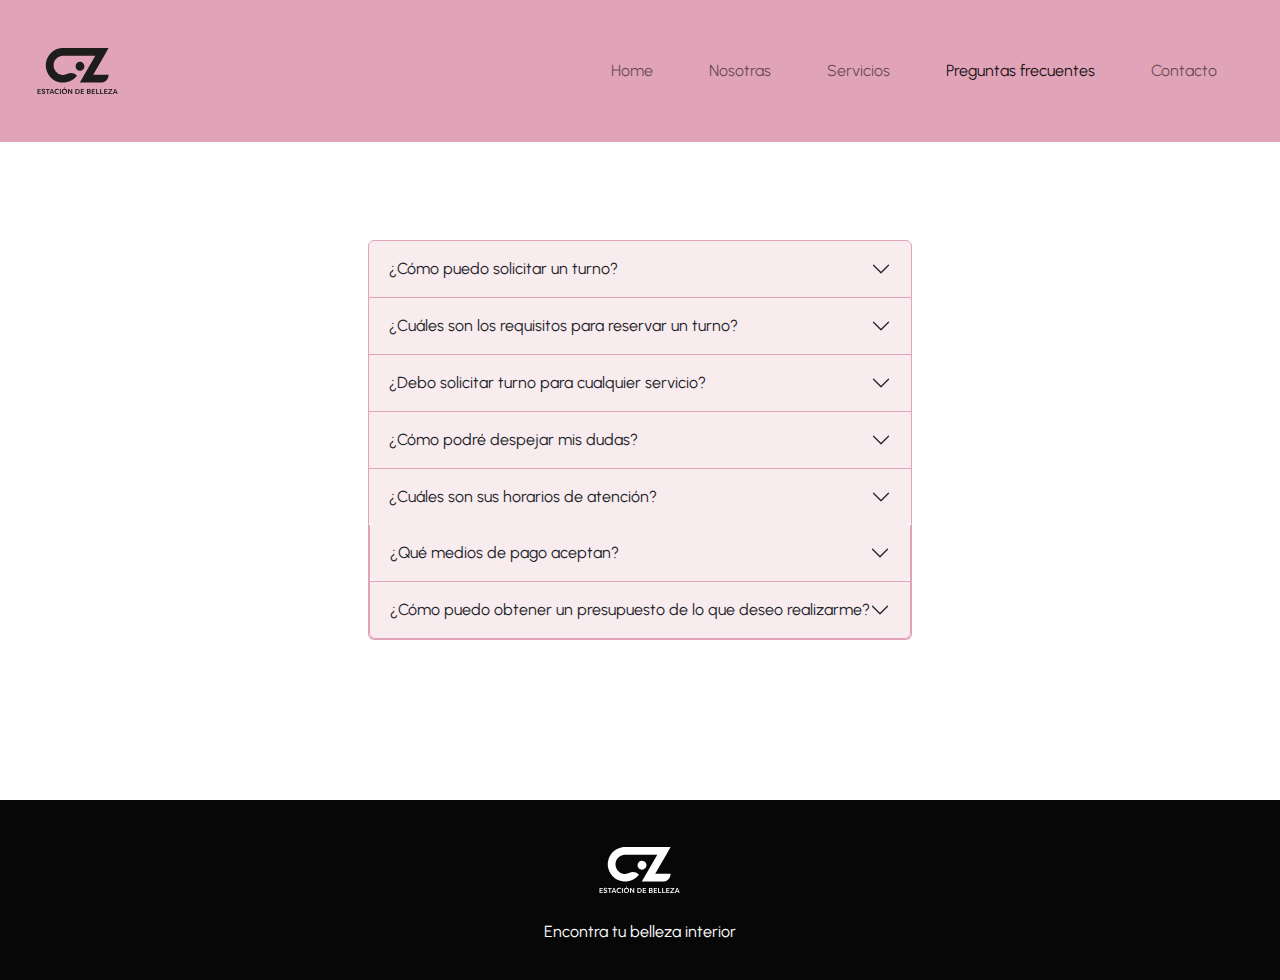
==== commit dba331ff: "sass --watch scss/main.scss css/styles.css" ====
--- a/pages/blog.html
+++ b/pages/blog.html
@@ -72,11 +72,6 @@
 
 
     <section class="preguntas">
-
-     <div>  <h3 class="preguntas__titulo"> Preguntas frecuentes</h3>
-      <p class="preguntas__subtitulo"> Para obtener una respuesta inmediata, podés entrar a las siguientes preguntas
-        frecuentes, donde encontrarás información sobre las cuestiones más consultadas.</p>
-      </div> 
 
       <!-- Comienzo PREGUNTAS -->
 
--- a/css/styles.css
+++ b/css/styles.css
@@ -29,6 +29,7 @@
   width: 100%;
   background-color: #E1A3B7;
   position: fixed;
+  z-index: 2;
   top: 0;
 }
 
@@ -141,6 +142,7 @@
 .container {
   display: flex;
   justify-content: center;
+  position: absolute;
 }
 
 .testimonio-imagen {
@@ -178,16 +180,26 @@
 }
 /* footer */
 .footer {
-  padding: 40px 40px 80px 40px;
-  background-color: black;
+  padding: 0px 40px 80px 40px;
+  background-color: rgb(7, 7, 7);
   align-items: center;
 }
 .footer__texto {
   color: #fff;
 }
 
+.preguntas {
+  padding: 160px 40px 80px 40px;
+}
+.preguntas__titulo {
+  color: #E1A3B7;
+}
+.preguntas__subtitulo {
+  font-weight: lighter;
+}
+
 .accordion {
-  padding: 160px 250px 80px 250px;
+  padding: 80px 250px 80px 250px;
   --bs-accordion-active-color: black;
   --bs-accordion-btn-focus-border-color: #e1a3b660;
   --bs-accordion-btn-focus-box-shadow: 0 0 0 0.05rem #E1A3B7;
@@ -196,8 +208,12 @@
   --bs-border-color: #E1A3B7 ;
 }
 
+/* footer */
 .contacto {
   padding: 160px 40px 80px 40px;
+  position: absolute;
+  justify-content: center;
+  align-items: center;
 }
 .contacto__titulo {
   color: #E1A3B7;
@@ -211,4 +227,35 @@
   background-color: #E1A3B7;
 }
 
+/* footer */
+/* footer */
+.footer {
+  padding: 20px 0px 20px 0;
+  background-color: rgb(7, 7, 7);
+  align-items: center;
+}
+.footer__texto {
+  color: #fff;
+}
+
+.page-section {
+  padding: 6rem 0;
+}
+
+.page-section, .page-section {
+  font-size: 2.5rem;
+  margin-top: 0;
+  margin-bottom: 1rem;
+}
+
+.page-section, .page-section {
+  margin-bottom: 4rem;
+}
+
+@media (min-width: 768px) {
+  section {
+    padding: 9rem 0;
+  }
+}
+
 /*# sourceMappingURL=styles.css.map */
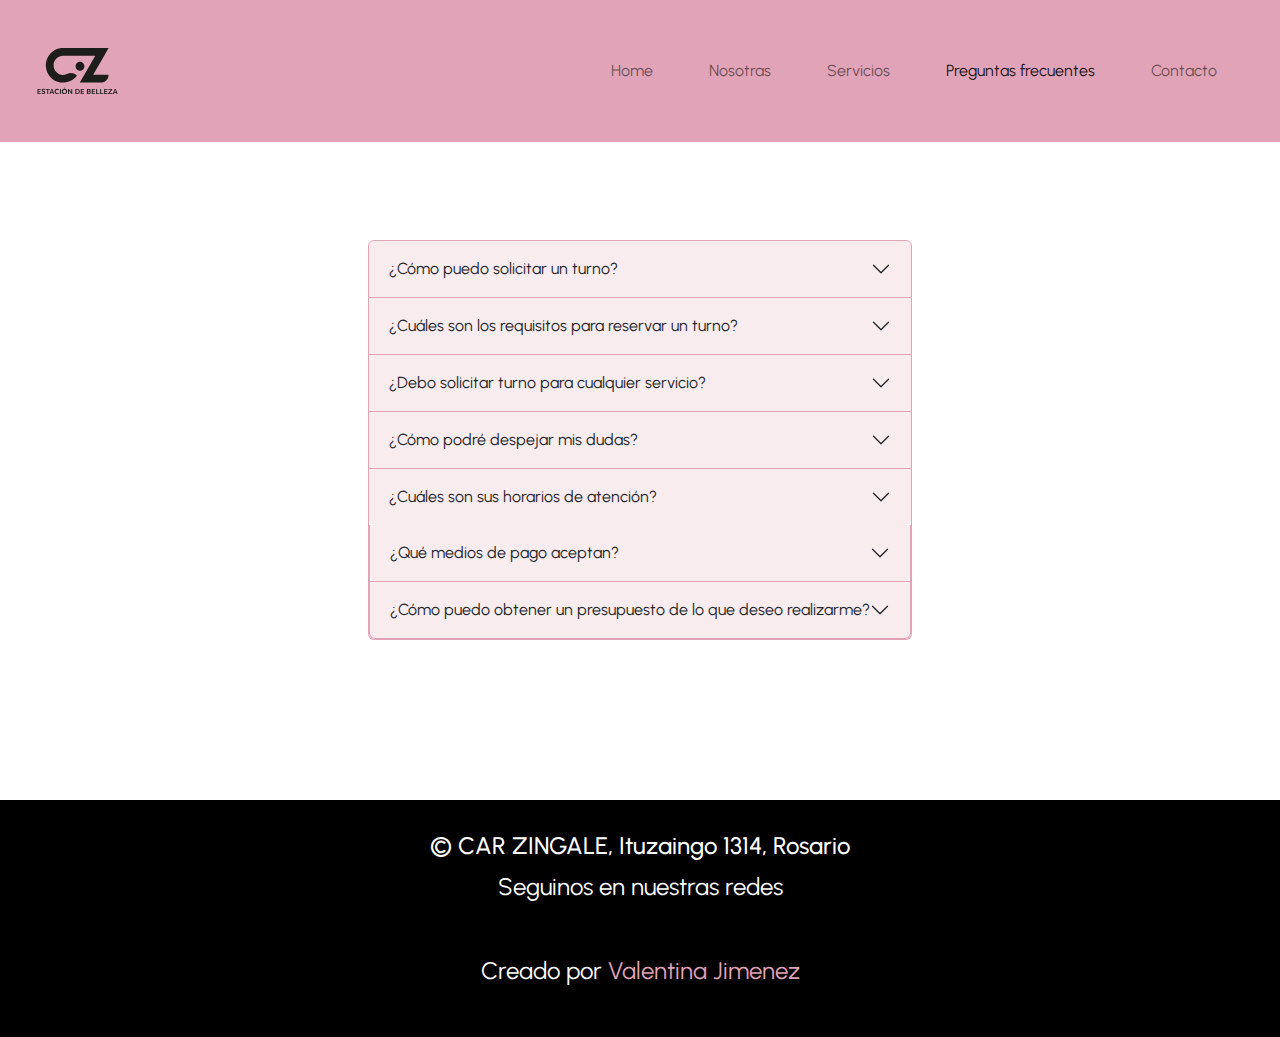
==== commit fa51ac8f: "nuevo footer" ====
--- a/pages/blog.html
+++ b/pages/blog.html
@@ -207,17 +207,37 @@
 
   <!-- footer -->
 
-  <footer class="footer d-flex flex-column aligh-items-center justify-content-center">
-    <img class="footer__icon" src="../img/LOGO CZ-blanco.svg" width="100" alt="logo de la marca car zingale">
-    <p class="footer__texto text-center"> Encontra tu belleza interior </p>
-
-    <div class="footer__iconos d-flex flex-wrap aligh-items-center justify-content-center">
-      <a href="https://www.instagram.com/carzingale.edb/" target="_blank" rel="noopener noreferrer"> <i
-          class="bi bi-instagram"></i> </a>
-
+  <footer>
+    <div class="footer-content">
+      <div class="footer-content__copyright">
+        <h4>© CAR ZINGALE, Ituzaingo 1314, Rosario</h4>
+      </div>
+      <div class="footer-content__contact">
+        <p>Seguinos en nuestras redes</p>
+      </div>
+      <div class="footer-content__social-icons">
+        <a href="https://facebook.com" class="social-button" target="_blank" rel="noopener noreferrer">
+
+        </a>
+        <a href="https://instagram.com" class="social-button" target="_blank" rel="noopener noreferrer">
+
+        </a>
+        <a href="https://www.linkedin.com" class="social-button" target="_blank" rel="noopener noreferrer">
+
+        </a>
+
+        <a href="https://www.twitter.com" class="social-button" target="_blank" rel="noopener noreferrer">
+
+        </a>
+      </div>
     </div>
 
+    <div class="footer-bottom">
+      <p>Creado por <a href="https://github.com/valentinajimenez" target="_blank" rel="noopener noreferrer">Valentina
+          Jimenez</a></p>
+    </div>
   </footer>
+
 
 
 
--- a/css/styles.css
+++ b/css/styles.css
@@ -48,6 +48,46 @@
   margin-right: 14px;
   color: #fff;
   padding: 8px 13px;
+}
+
+footer {
+  background-color: black;
+  padding-top: 2rem;
+  color: #fff;
+}
+
+.footer-content {
+  text-align: center;
+  color: #fff;
+}
+.footer-content__copyright {
+  font-size: 1.8rem;
+}
+.footer-content__contact {
+  font-size: 1.5rem;
+}
+.footer-content__social-icons i {
+  font-size: 2rem;
+  padding: 2rem 0.7rem 2rem;
+  transition: all 0.3s;
+}
+.footer-content__social-icons i:hover {
+  color: #E1A3B7;
+  transform: scale(1.05);
+}
+
+.social-button {
+  color: #fff;
+}
+
+.footer-bottom {
+  text-align: center;
+  background-color: black;
+  font-size: 1.5rem;
+  padding: 2rem 0;
+}
+.footer-bottom a {
+  color: #E1A3B7;
 }
 
 /* hero */
@@ -178,16 +218,6 @@
     font-size: 18px;
   }
 }
-/* footer */
-.footer {
-  padding: 0px 40px 80px 40px;
-  background-color: rgb(7, 7, 7);
-  align-items: center;
-}
-.footer__texto {
-  color: #fff;
-}
-
 .preguntas {
   padding: 160px 40px 80px 40px;
 }
@@ -208,54 +238,7 @@
   --bs-border-color: #E1A3B7 ;
 }
 
-/* footer */
-.contacto {
-  padding: 160px 40px 80px 40px;
-  position: absolute;
-  justify-content: center;
-  align-items: center;
-}
-.contacto__titulo {
-  color: #E1A3B7;
-}
-.contacto__subtitulo {
-  font-weight: lighter;
-}
-
-.btn-primary {
-  color: #fff;
-  background-color: #E1A3B7;
-}
-
-/* footer */
-/* footer */
-.footer {
-  padding: 20px 0px 20px 0;
-  background-color: rgb(7, 7, 7);
-  align-items: center;
-}
-.footer__texto {
-  color: #fff;
-}
-
-.page-section {
-  padding: 6rem 0;
-}
-
-.page-section, .page-section {
-  font-size: 2.5rem;
-  margin-top: 0;
-  margin-bottom: 1rem;
-}
-
-.page-section, .page-section {
-  margin-bottom: 4rem;
-}
-
-@media (min-width: 768px) {
-  section {
-    padding: 9rem 0;
-  }
-}
+
+
 
 /*# sourceMappingURL=styles.css.map */
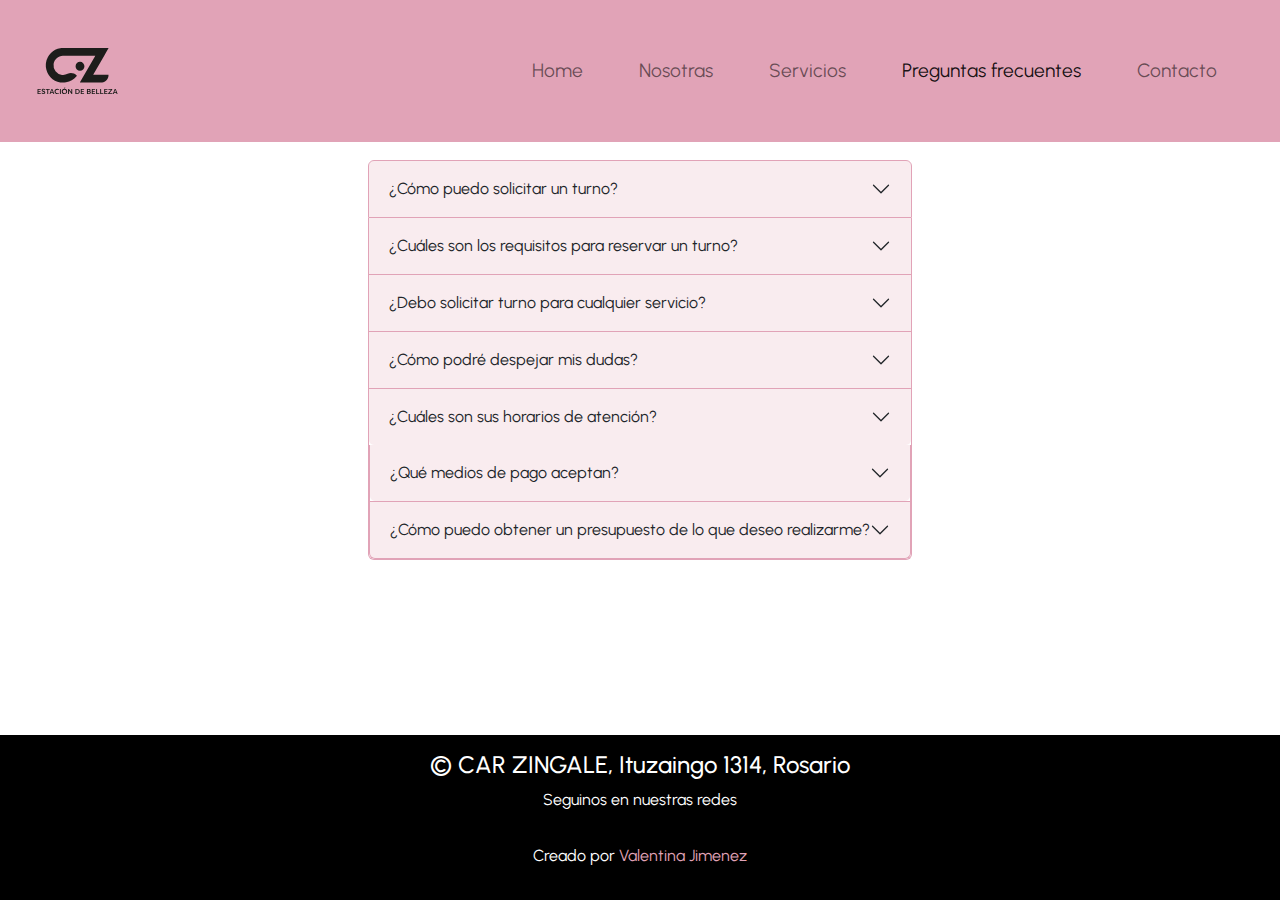
==== commit 069d2fdb: "@media" ====
--- a/pages/blog.html
+++ b/pages/blog.html
@@ -189,9 +189,7 @@
               data-bs-parent="#accordionExample">
               <div class="accordion-body">
                 Para obtener un presupuesto exacto recomendamos solicitar turno para que uno de nuestros profesionales
-                realice el diagnóstico y asesoramiento correspondiente, en base a largo, cantidad y técnica a utilizar.
-                A
-                través de nuestro Whatsapp podemos brindarte un aproximado del precio de lo que deseas hacerte. Podes
+                realice el diagnóstico y asesoramiento correspondiente. Podes
                 escribirnos al 11 5131 9333 o llamando al 4831 3952</div>
             </div>
 
@@ -207,7 +205,7 @@
 
   <!-- footer -->
 
-  <footer>
+  <footer class="footer">
     <div class="footer-content">
       <div class="footer-content__copyright">
         <h4>© CAR ZINGALE, Ituzaingo 1314, Rosario</h4>
--- a/css/styles.css
+++ b/css/styles.css
@@ -23,6 +23,12 @@
   flex-direction: column;
   align-items: center;
   justify-content: center;
+}
+
+body {
+  position: relative;
+  padding-bottom: 3rem;
+  min-height: 100vh;
 }
 
 header {
@@ -44,6 +50,7 @@
 }
 
 .nav-item {
+  font-size: 1.2rem;
   display: inline-block;
   margin-right: 14px;
   color: #fff;
@@ -52,8 +59,11 @@
 
 footer {
   background-color: black;
-  padding-top: 2rem;
-  color: #fff;
+  padding-top: 1rem;
+  color: #fff;
+  position: absolute;
+  bottom: 0;
+  width: 100%;
 }
 
 .footer-content {
@@ -61,10 +71,10 @@
   color: #fff;
 }
 .footer-content__copyright {
-  font-size: 1.8rem;
+  font-size: 1rem;
 }
 .footer-content__contact {
-  font-size: 1.5rem;
+  font-size: 1rem;
 }
 .footer-content__social-icons i {
   font-size: 2rem;
@@ -83,8 +93,8 @@
 .footer-bottom {
   text-align: center;
   background-color: black;
-  font-size: 1.5rem;
-  padding: 2rem 0;
+  font-size: 1rem;
+  padding: 1rem 0;
 }
 .footer-bottom a {
   color: #E1A3B7;
@@ -94,7 +104,7 @@
 .portada {
   height: 100vh;
   background-color: #E1A3B7;
-  background-image: url(../img/woman-washing-head.jpg);
+  background-image: url(../img/woman-drying-hair-in.jpg);
   background-repeat: no-repeat;
   background-size: cover;
   background-position: center;
@@ -116,6 +126,10 @@
   border-radius: 50px;
   margin-top: 15px;
 }
+.portada__boton:hover {
+  box-shadow: 0 5px 10px #E1A3B7;
+  transition: 0.3s;
+}
 
 /* servicios */
 .servicios .row div {
@@ -164,6 +178,7 @@
 
 .testimonios .carousel {
   max-width: 800px;
+  padding-bottom: 80px;
 }
 
 .carousel-item {
@@ -182,7 +197,6 @@
 .container {
   display: flex;
   justify-content: center;
-  position: absolute;
 }
 
 .testimonio-imagen {
@@ -193,7 +207,7 @@
 
 .testimonio-texto {
   max-width: 70%;
-  font-size: 20px;
+  font-size: 18px;
   text-align: center;
   font-weight: 200;
   font-style: italic;
@@ -207,15 +221,20 @@
 
 .testimonio-info p {
   margin-bottom: 0;
-}
-
-@media screen and (max-width: 800) {
+  font-size: 12px;
+}
+
+@media screen and (max-width: 600px) {
   .testimonio-imagen {
-    height: 120px;
-    width: 120px;
+    height: 40px;
+    width: 40px;
+    margin: 10px 10px 20px 10px;
   }
   .testimonio-texto {
-    font-size: 18px;
+    font-size: 12px;
+  }
+  .testimonio-info p {
+    font-size: 10px;
   }
 }
 .preguntas {
@@ -229,7 +248,6 @@
 }
 
 .accordion {
-  padding: 80px 250px 80px 250px;
   --bs-accordion-active-color: black;
   --bs-accordion-btn-focus-border-color: #e1a3b660;
   --bs-accordion-btn-focus-box-shadow: 0 0 0 0.05rem #E1A3B7;
@@ -238,7 +256,99 @@
   --bs-border-color: #E1A3B7 ;
 }
 
-
-
+@media screen and (max-width: 600px) {
+  .preguntas {
+    padding: 100px 40px 140px 40px;
+  }
+}
+.contacto {
+  padding: 160px 40px 80px 40px;
+  justify-content: center;
+  align-items: center;
+}
+.contacto__titulo {
+  color: #E1A3B7;
+}
+.contacto__subtitulo {
+  font-weight: lighter;
+}
+
+.btn-primary {
+  color: #fff;
+  background-color: #E1A3B7;
+}
+
+@media screen and (max-width: 600px) {
+  .contacto {
+    padding: 120px 40px 120px 40px;
+  }
+}
+img {
+  border-radius: 20px 20px 0 0;
+}
+
+.contenedor-servicios {
+  padding: 160px 40px 80px 40px;
+  display: flex;
+  flex-direction: row;
+  justify-content: space-between;
+  flex-wrap: wrap;
+}
+.contenedor-servicios .card:hover {
+  box-shadow: 0 5px 10px #E1A3B7;
+  transition: 0.3s;
+}
+.contenedor-servicios .card .card-title {
+  font-weight: 600;
+  font-size: 16px;
+  color: #000000;
+  padding: 10px 0px 6px 0px;
+  margin: 0;
+}
+
+@media screen and (max-width: 600px) {
+  .contenedor-servicios {
+    padding: 120px 40px 160px 40px;
+  }
+}
+.Nosotras {
+  padding: 160px 80px 80px 80px;
+  align-items: center;
+  justify-content: space-between;
+}
+.Nosotras__contenedor {
+  display: flex;
+  padding: 10px 150px 80px 150px;
+}
+.Nosotras__titulo {
+  color: #E1A3B7;
+}
+.Nosotras__parrafos {
+  padding: 10px 100px 10px 10px;
+}
+.Nosotras .ilustration {
+  box-shadow: 0 3px 10px rgba(0, 0, 0, 0.2196078431);
+  width: 500px;
+  border-radius: 20px;
+  margin: 0 25px;
+}
+@media only screen and (max-width: 600px) {
+  .Nosotras .ilustration {
+    width: 260px;
+  }
+}
+
+@media screen and (max-width: 600px) {
+  .Nosotras {
+    padding: 80px 60px 120px 60px;
+  }
+  .Nosotras__contenedor {
+    padding: 10px;
+    display: grid;
+  }
+  .Nosotras__parrafos {
+    padding: 10px 40px;
+  }
+}
 
 /*# sourceMappingURL=styles.css.map */
